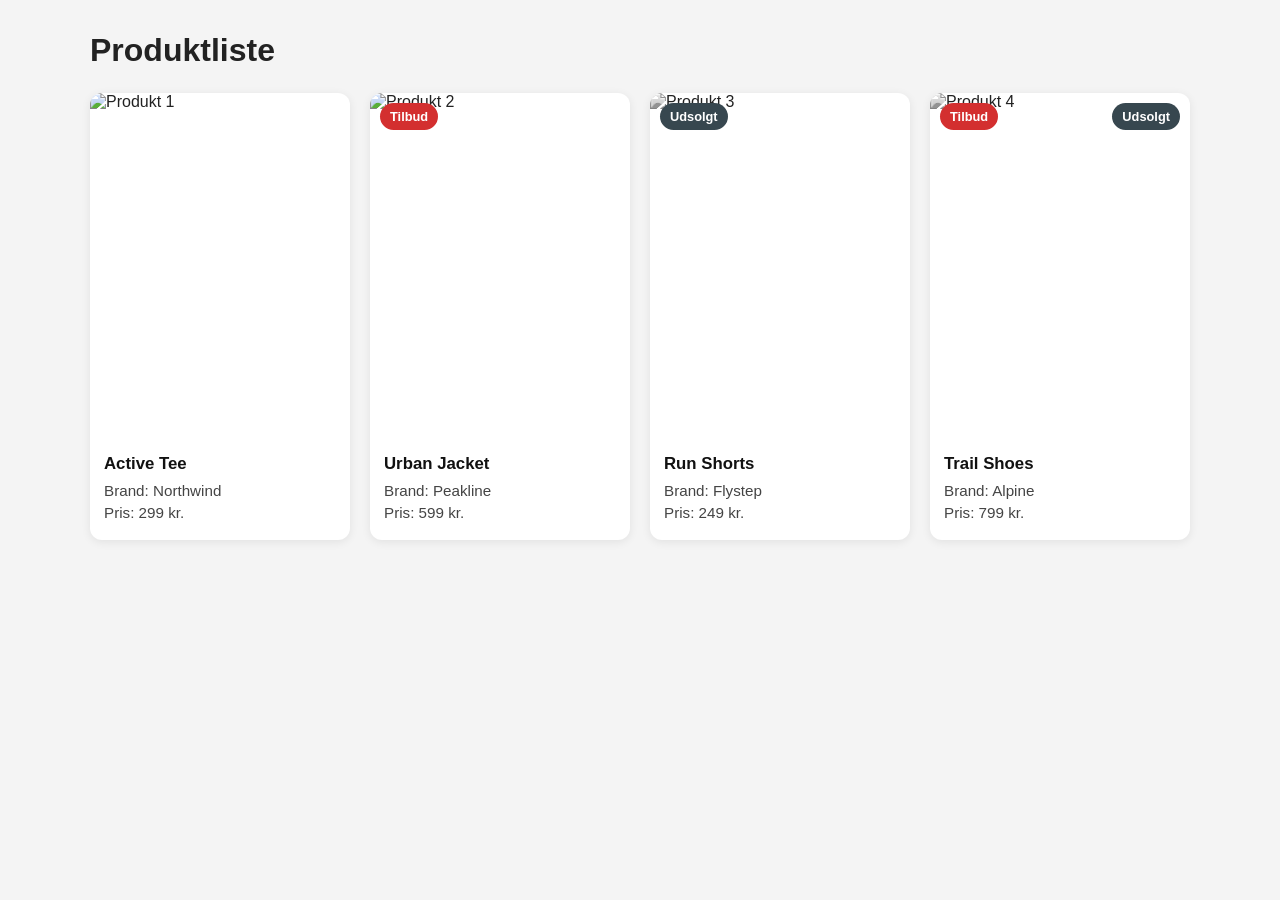
==== productlist.html @ 7bdc3717 "productlist-test" ====
<!doctype html>
<html lang="da">
  <head>
    <meta charset="UTF-8" />
    <meta name="viewport" content="width=device-width, initial-scale=1.0" />
    <title>Produktliste</title>
    <link rel="stylesheet" href="style.css" />
  </head>
  <body>
    <main class="product-list-page">
      <h1 class="product-list-title">Produktliste</h1>

      <section class="product-grid" aria-label="Produkter">
        <a class="product-card" href="product.html">
          <img src="https://kea-alt-del.dk/t7/images/webp/640/1532.webp" alt="Produkt 1" />
          <div class="product-card-content">
            <h2>Active Tee</h2>
            <p class="brand">Brand: Northwind</p>
            <p class="price">Pris: 299 kr.</p>
          </div>
        </a>

        <a class="product-card is-offer" href="product.html">
          <span class="badge badge-offer">Tilbud</span>
          <img src="https://kea-alt-del.dk/t7/images/webp/640/1525.webp" alt="Produkt 2" />
          <div class="product-card-content">
            <h2>Urban Jacket</h2>
            <p class="brand">Brand: Peakline</p>
            <p class="price">Pris: 599 kr.</p>
          </div>
        </a>

        <a class="product-card is-soldout" href="product.html">
          <span class="badge badge-soldout">Udsolgt</span>
          <img src="https://kea-alt-del.dk/t7/images/webp/640/1164.webp" alt="Produkt 3" />
          <div class="product-card-content">
            <h2>Run Shorts</h2>
            <p class="brand">Brand: Flystep</p>
            <p class="price">Pris: 249 kr.</p>
          </div>
        </a>

        <a class="product-card is-offer is-soldout" href="product.html">
          <span class="badge badge-offer">Tilbud</span>
          <span class="badge badge-soldout second">Udsolgt</span>
          <img src="https://kea-alt-del.dk/t7/images/webp/640/1165.webp" alt="Produkt 4" />
          <div class="product-card-content">
            <h2>Trail Shoes</h2>
            <p class="brand">Brand: Alpine</p>
            <p class="price">Pris: 799 kr.</p>
          </div>
        </a>
      </section>
    </main>
  </body>
</html>
---- style.css ----
body {
  font-family: Arial, sans-serif;
  background: #f4f4f4;
  margin: 0;
  padding: 0;
}

.main-header {
  display: flex;
  justify-content: space-between;
  align-items: flex-start;
  padding: 40px 48px 0 48px;
  background: #fff;
}

.logo {
  font-size: 2.8rem;
  font-family: Arial, Helvetica, sans-serif;
  font-weight: bold;
  letter-spacing: -2px;
}
.logo-black {
  color: #222;
}
.logo-red {
  color: #e53935;
}

.main-nav {
  margin-top: 10px;
}
.main-nav a {
  color: #444;
  text-decoration: underline;
  margin-left: 18px;
  font-size: 1.1rem;
  font-family: Arial, Helvetica, sans-serif;
}
.main-nav a:first-child {
  margin-left: 0;
}

.categories-title {
  font-size: 2.2rem;
  font-family: Arial, Helvetica, sans-serif;
  font-weight: bold;
  color: #444;
  margin: 48px 0 24px 80px;
}

.categories-outer-grid {
  display: grid;
  grid-template-columns: 1fr;
  justify-items: center;
  padding: 0 20px 24px;
}

.categories-grid {
  display: grid;
  grid-template-columns: repeat(3, 1fr);
  gap: 24px;
  width: 100%;
  max-width: 1100px;
  margin: 0 auto;
}

.category-card {
  background: #888;
  color: #fff;
  font-size: 1.2rem;
  font-family: Arial, Helvetica, sans-serif;
  border-radius: 8px;
  padding: 38px 12px;
  cursor: pointer;
  text-decoration: none;
  display: flex;
  align-items: center;
  justify-content: center;
  min-height: 80px;
  text-align: center;
}
.category-card:hover {
  background: #666;
}

@media (max-width: 900px) {
  .categories-grid {
    grid-template-columns: 1fr 1fr;
  }
}
@media (max-width: 600px) {
  .main-header {
    flex-direction: column;
    align-items: flex-start;
    padding: 24px 12px 0 12px;
  }
  .categories-title {
    margin-left: 20px;
  }
  .categories-grid {
    grid-template-columns: 1fr;
    gap: 16px;
  }
}

h1 {
  text-align: center;
  margin-top: 40px;
  color: #333;
}

.card-container {
  display: flex;
  justify-content: center;
  gap: 24px;
  margin: 40px auto;
  max-width: 900px;
  flex-wrap: wrap;
}

.card {
  background: #fff;
  border-radius: 12px;
  box-shadow: 0 2px 8px rgba(0, 0, 0, 0.08);
  padding: 32px 24px;
  width: 250px;
  text-align: center;
  transition: box-shadow 0.2s;
}

.card:hover {
  box-shadow: 0 4px 16px rgba(0, 0, 0, 0.16);
}

.card h2 {
  margin-top: 0;
  color: #1976d2;
}

.card p {
  color: #555;
}

.product-list-page {
  max-width: 1100px;
  margin: 0 auto;
  padding: 32px 20px 48px;
}

.product-list-title {
  text-align: left;
  margin: 0 0 24px;
  font-size: 2rem;
  color: #222;
}

.product-grid {
  display: grid;
  grid-template-columns: repeat(4, minmax(0, 1fr));
  gap: 20px;
}

.product-card {
  position: relative;
  display: block;
  background: #fff;
  border-radius: 12px;
  overflow: hidden;
  text-decoration: none;
  color: #222;
  box-shadow: 0 2px 10px rgba(0, 0, 0, 0.08);
  transition: transform 0.15s ease, box-shadow 0.15s ease;
}

.product-card:hover {
  transform: translateY(-2px);
  box-shadow: 0 6px 20px rgba(0, 0, 0, 0.12);
}

.product-card img {
  width: 100%;
  aspect-ratio: 3 / 4;
  object-fit: cover;
  display: block;
}

.product-card-content {
  padding: 14px 14px 16px;
}

.product-card-content h2 {
  margin: 0 0 6px;
  font-size: 1.05rem;
  color: #111;
}

.product-card-content .brand,
.product-card-content .price {
  margin: 0;
  color: #444;
  font-size: 0.95rem;
  line-height: 1.45;
}

.badge {
  position: absolute;
  top: 10px;
  left: 10px;
  z-index: 1;
  font-size: 0.8rem;
  font-weight: 700;
  color: #fff;
  border-radius: 999px;
  padding: 6px 10px;
}

.badge-offer {
  background: #d32f2f;
}

.badge-soldout {
  background: #37474f;
}

.badge.second {
  left: auto;
  right: 10px;
}

.product-card.is-soldout img {
  filter: grayscale(100%);
}

@media (max-width: 1000px) {
  .product-grid {
    grid-template-columns: repeat(2, minmax(0, 1fr));
  }
}

@media (max-width: 560px) {
  .product-grid {
    grid-template-columns: 1fr;
  }
}
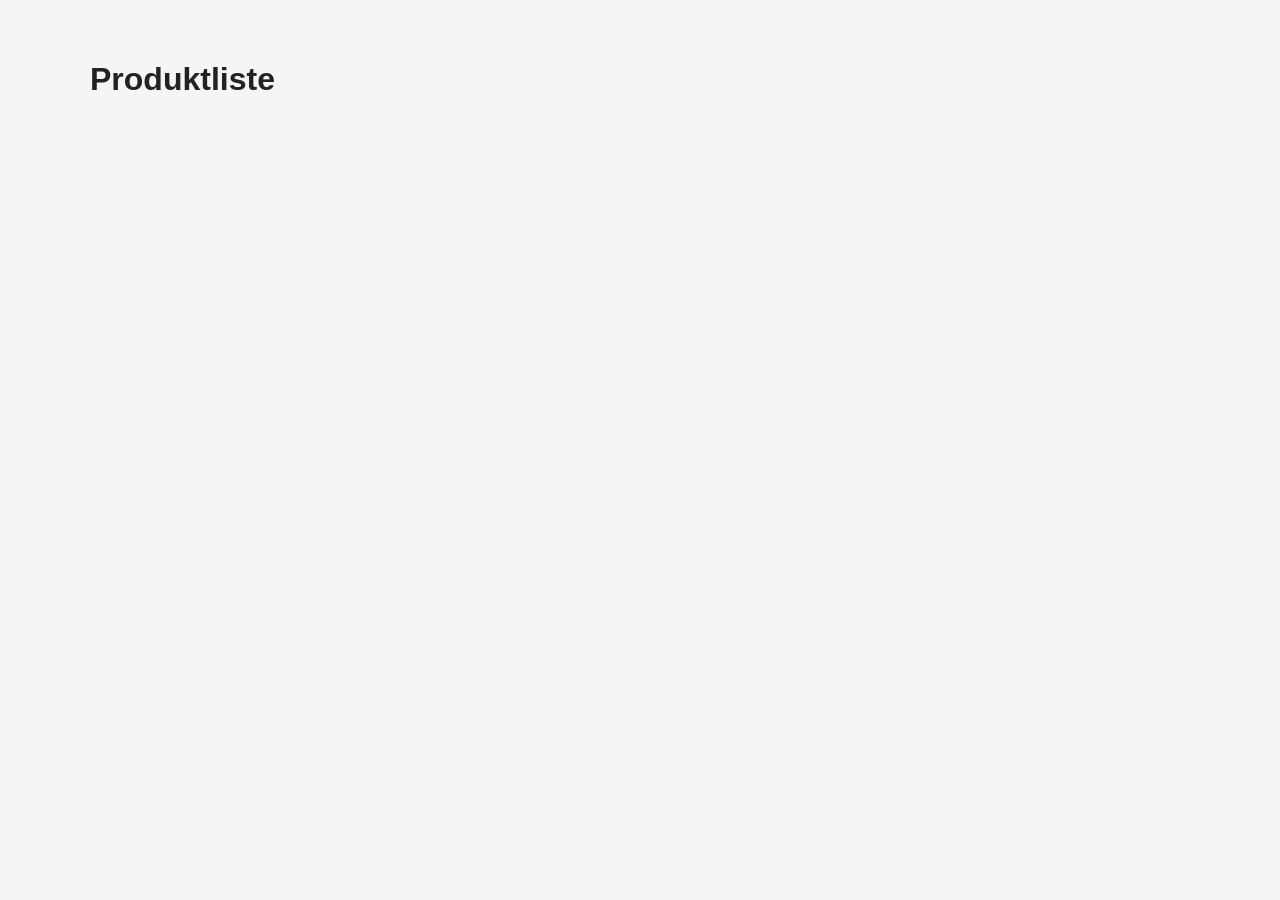
==== commit a807bf08: "Dynamic-01/03/2026-Rescue" ====
--- a/productlist.html
+++ b/productlist.html
@@ -5,52 +5,13 @@
     <meta name="viewport" content="width=device-width, initial-scale=1.0" />
     <title>Produktliste</title>
     <link rel="stylesheet" href="style.css" />
+    <script src="js/productlist.js" defer></script>
   </head>
   <body>
     <main class="product-list-page">
       <h1 class="product-list-title">Produktliste</h1>
 
-      <section class="product-grid" aria-label="Produkter">
-        <a class="product-card" href="product.html">
-          <img src="https://kea-alt-del.dk/t7/images/webp/640/1532.webp" alt="Produkt 1" />
-          <div class="product-card-content">
-            <h2>Active Tee</h2>
-            <p class="brand">Brand: Northwind</p>
-            <p class="price">Pris: 299 kr.</p>
-          </div>
-        </a>
-
-        <a class="product-card is-offer" href="product.html">
-          <span class="badge badge-offer">Tilbud</span>
-          <img src="https://kea-alt-del.dk/t7/images/webp/640/1525.webp" alt="Produkt 2" />
-          <div class="product-card-content">
-            <h2>Urban Jacket</h2>
-            <p class="brand">Brand: Peakline</p>
-            <p class="price">Pris: 599 kr.</p>
-          </div>
-        </a>
-
-        <a class="product-card is-soldout" href="product.html">
-          <span class="badge badge-soldout">Udsolgt</span>
-          <img src="https://kea-alt-del.dk/t7/images/webp/640/1164.webp" alt="Produkt 3" />
-          <div class="product-card-content">
-            <h2>Run Shorts</h2>
-            <p class="brand">Brand: Flystep</p>
-            <p class="price">Pris: 249 kr.</p>
-          </div>
-        </a>
-
-        <a class="product-card is-offer is-soldout" href="product.html">
-          <span class="badge badge-offer">Tilbud</span>
-          <span class="badge badge-soldout second">Udsolgt</span>
-          <img src="https://kea-alt-del.dk/t7/images/webp/640/1165.webp" alt="Produkt 4" />
-          <div class="product-card-content">
-            <h2>Trail Shoes</h2>
-            <p class="brand">Brand: Alpine</p>
-            <p class="price">Pris: 799 kr.</p>
-          </div>
-        </a>
-      </section>
+      <section class="product-grid" aria-label="Produkter"></section>
     </main>
   </body>
 </html>
--- a/style.css
+++ b/style.css
@@ -1,27 +1,33 @@
+/* ================= BASE ================= */
+
 body {
   font-family: Arial, sans-serif;
-  background: #f4f4f4;
+  background: #f5f5f5;
   margin: 0;
   padding: 0;
-}
+  color: #222;
+}
+
+/* ================= HEADER ================= */
 
 .main-header {
   display: flex;
   justify-content: space-between;
   align-items: flex-start;
-  padding: 40px 48px 0 48px;
+  padding: 40px 48px 0;
   background: #fff;
 }
 
 .logo {
-  font-size: 2.8rem;
-  font-family: Arial, Helvetica, sans-serif;
-  font-weight: bold;
-  letter-spacing: -2px;
-}
+  font-size: 2.6rem;
+  font-weight: bold;
+  letter-spacing: -1px;
+}
+
 .logo-black {
   color: #222;
 }
+
 .logo-red {
   color: #e53935;
 }
@@ -29,30 +35,31 @@
 .main-nav {
   margin-top: 10px;
 }
+
 .main-nav a {
   color: #444;
   text-decoration: underline;
   margin-left: 18px;
-  font-size: 1.1rem;
-  font-family: Arial, Helvetica, sans-serif;
-}
+  font-size: 1.05rem;
+}
+
 .main-nav a:first-child {
   margin-left: 0;
 }
 
+/* ================= CATEGORY PAGE ================= */
+
 .categories-title {
   font-size: 2.2rem;
-  font-family: Arial, Helvetica, sans-serif;
-  font-weight: bold;
-  color: #444;
+  font-weight: bold;
+  color: #333;
   margin: 48px 0 24px 80px;
 }
 
 .categories-outer-grid {
   display: grid;
-  grid-template-columns: 1fr;
   justify-items: center;
-  padding: 0 20px 24px;
+  padding: 0 20px 40px;
 }
 
 .categories-grid {
@@ -61,120 +68,74 @@
   gap: 24px;
   width: 100%;
   max-width: 1100px;
-  margin: 0 auto;
 }
 
 .category-card {
-  background: #888;
+  background: #777;
   color: #fff;
-  font-size: 1.2rem;
-  font-family: Arial, Helvetica, sans-serif;
-  border-radius: 8px;
-  padding: 38px 12px;
-  cursor: pointer;
+  font-size: 1.15rem;
+  border-radius: 10px;
+  padding: 36px 12px;
   text-decoration: none;
   display: flex;
   align-items: center;
   justify-content: center;
-  min-height: 80px;
-  text-align: center;
-}
+}
+
 .category-card:hover {
-  background: #666;
-}
-
-@media (max-width: 900px) {
-  .categories-grid {
-    grid-template-columns: 1fr 1fr;
-  }
-}
-@media (max-width: 600px) {
-  .main-header {
-    flex-direction: column;
-    align-items: flex-start;
-    padding: 24px 12px 0 12px;
-  }
-  .categories-title {
-    margin-left: 20px;
-  }
-  .categories-grid {
-    grid-template-columns: 1fr;
-    gap: 16px;
-  }
-}
-
-h1 {
-  text-align: center;
-  margin-top: 40px;
-  color: #333;
-}
-
-.card-container {
-  display: flex;
-  justify-content: center;
-  gap: 24px;
-  margin: 40px auto;
-  max-width: 900px;
-  flex-wrap: wrap;
-}
-
-.card {
-  background: #fff;
-  border-radius: 12px;
-  box-shadow: 0 2px 8px rgba(0, 0, 0, 0.08);
-  padding: 32px 24px;
-  width: 250px;
-  text-align: center;
-  transition: box-shadow 0.2s;
-}
-
-.card:hover {
-  box-shadow: 0 4px 16px rgba(0, 0, 0, 0.16);
-}
-
-.card h2 {
-  margin-top: 0;
-  color: #1976d2;
-}
-
-.card p {
-  color: #555;
-}
+  background: #555;
+  transform: translateY(-2px);
+}
+
+/* ================= PRODUCT LIST ================= */
 
 .product-list-page {
   max-width: 1100px;
   margin: 0 auto;
-  padding: 32px 20px 48px;
+  padding: 40px 20px 60px;
 }
 
 .product-list-title {
-  text-align: left;
-  margin: 0 0 24px;
   font-size: 2rem;
-  color: #222;
-}
+  margin-bottom: 30px;
+}
+
+/* GRID */
 
 .product-grid {
   display: grid;
-  grid-template-columns: repeat(4, minmax(0, 1fr));
-  gap: 20px;
-}
+  grid-template-columns: repeat(4, 1fr);
+  gap: 24px;
+}
+
+/* ================= PRODUCT CARD ================= */
 
 .product-card {
   position: relative;
+  background: #fff;
+  border-radius: 14px;
+  overflow: hidden;
+  box-shadow: 0 4px 14px rgba(0, 0, 0, 0.06);
+  transition:
+    transform 0.2s ease,
+    box-shadow 0.2s ease;
+}
+
+.product-card:hover {
+  transform: translateY(-4px);
+  box-shadow: 0 10px 28px rgba(0, 0, 0, 0.1);
+}
+
+.product-card a {
   display: block;
-  background: #fff;
-  border-radius: 12px;
-  overflow: hidden;
   text-decoration: none;
-  color: #222;
-  box-shadow: 0 2px 10px rgba(0, 0, 0, 0.08);
-  transition: transform 0.15s ease, box-shadow 0.15s ease;
-}
-
-.product-card:hover {
-  transform: translateY(-2px);
-  box-shadow: 0 6px 20px rgba(0, 0, 0, 0.12);
+  color: inherit;
+}
+
+/* IMAGE */
+
+.image-wrapper {
+  position: relative;
 }
 
 .product-card img {
@@ -184,61 +145,95 @@
   display: block;
 }
 
-.product-card-content {
-  padding: 14px 14px 16px;
-}
-
-.product-card-content h2 {
-  margin: 0 0 6px;
-  font-size: 1.05rem;
-  color: #111;
-}
-
-.product-card-content .brand,
-.product-card-content .price {
-  margin: 0;
-  color: #444;
-  font-size: 0.95rem;
-  line-height: 1.45;
-}
-
-.badge {
-  position: absolute;
-  top: 10px;
-  left: 10px;
-  z-index: 1;
-  font-size: 0.8rem;
-  font-weight: 700;
-  color: #fff;
-  border-radius: 999px;
-  padding: 6px 10px;
-}
-
-.badge-offer {
-  background: #d32f2f;
-}
-
-.badge-soldout {
-  background: #37474f;
-}
-
-.badge.second {
-  left: auto;
-  right: 10px;
-}
+/* SOLD OUT EFFECT */
 
 .product-card.is-soldout img {
   filter: grayscale(100%);
-}
+  opacity: 0.7;
+}
+
+/* BADGES */
+.offer-label {
+  position: absolute;
+  top: 12px;
+  left: 12px;
+  background: #d32f2f;
+  color: #fff;
+  font-size: 0.75rem;
+  font-weight: bold;
+  padding: 6px 12px;
+  border-radius: 999px;
+}
+
+.sold-label {
+  position: absolute;
+  top: 12px;
+  right: 12px;
+  background: #37474f;
+  color: #fff;
+  font-size: 0.75rem;
+  font-weight: bold;
+  padding: 6px 12px;
+  border-radius: 999px;
+}
+
+.sold-label {
+  background: #37474f;
+}
+
+.offer-label {
+  background: #d32f2f;
+}
+
+/* TEXT */
+
+.product-card h2 {
+  font-size: 1rem;
+  margin: 14px 16px 6px;
+  line-height: 1.3;
+}
+
+.product-card .brand {
+  margin: 0 16px;
+  font-size: 0.9rem;
+  color: #666;
+}
+
+.discount {
+  display: flex;
+  justify-content: space-between;
+  align-items: center;
+  margin: 12px 16px 18px;
+}
+
+.price {
+  font-size: 0.95rem;
+  font-weight: bold;
+}
+
+/* ================= RESPONSIVE ================= */
 
 @media (max-width: 1000px) {
   .product-grid {
-    grid-template-columns: repeat(2, minmax(0, 1fr));
-  }
-}
-
-@media (max-width: 560px) {
+    grid-template-columns: repeat(2, 1fr);
+  }
+}
+
+@media (max-width: 700px) {
+  .categories-grid {
+    grid-template-columns: 1fr;
+  }
+
   .product-grid {
     grid-template-columns: 1fr;
   }
-}
+
+  .main-header {
+    flex-direction: column;
+    padding: 24px 20px 0;
+  }
+
+  .categories-title {
+    margin-left: 20px;
+  }
+}
